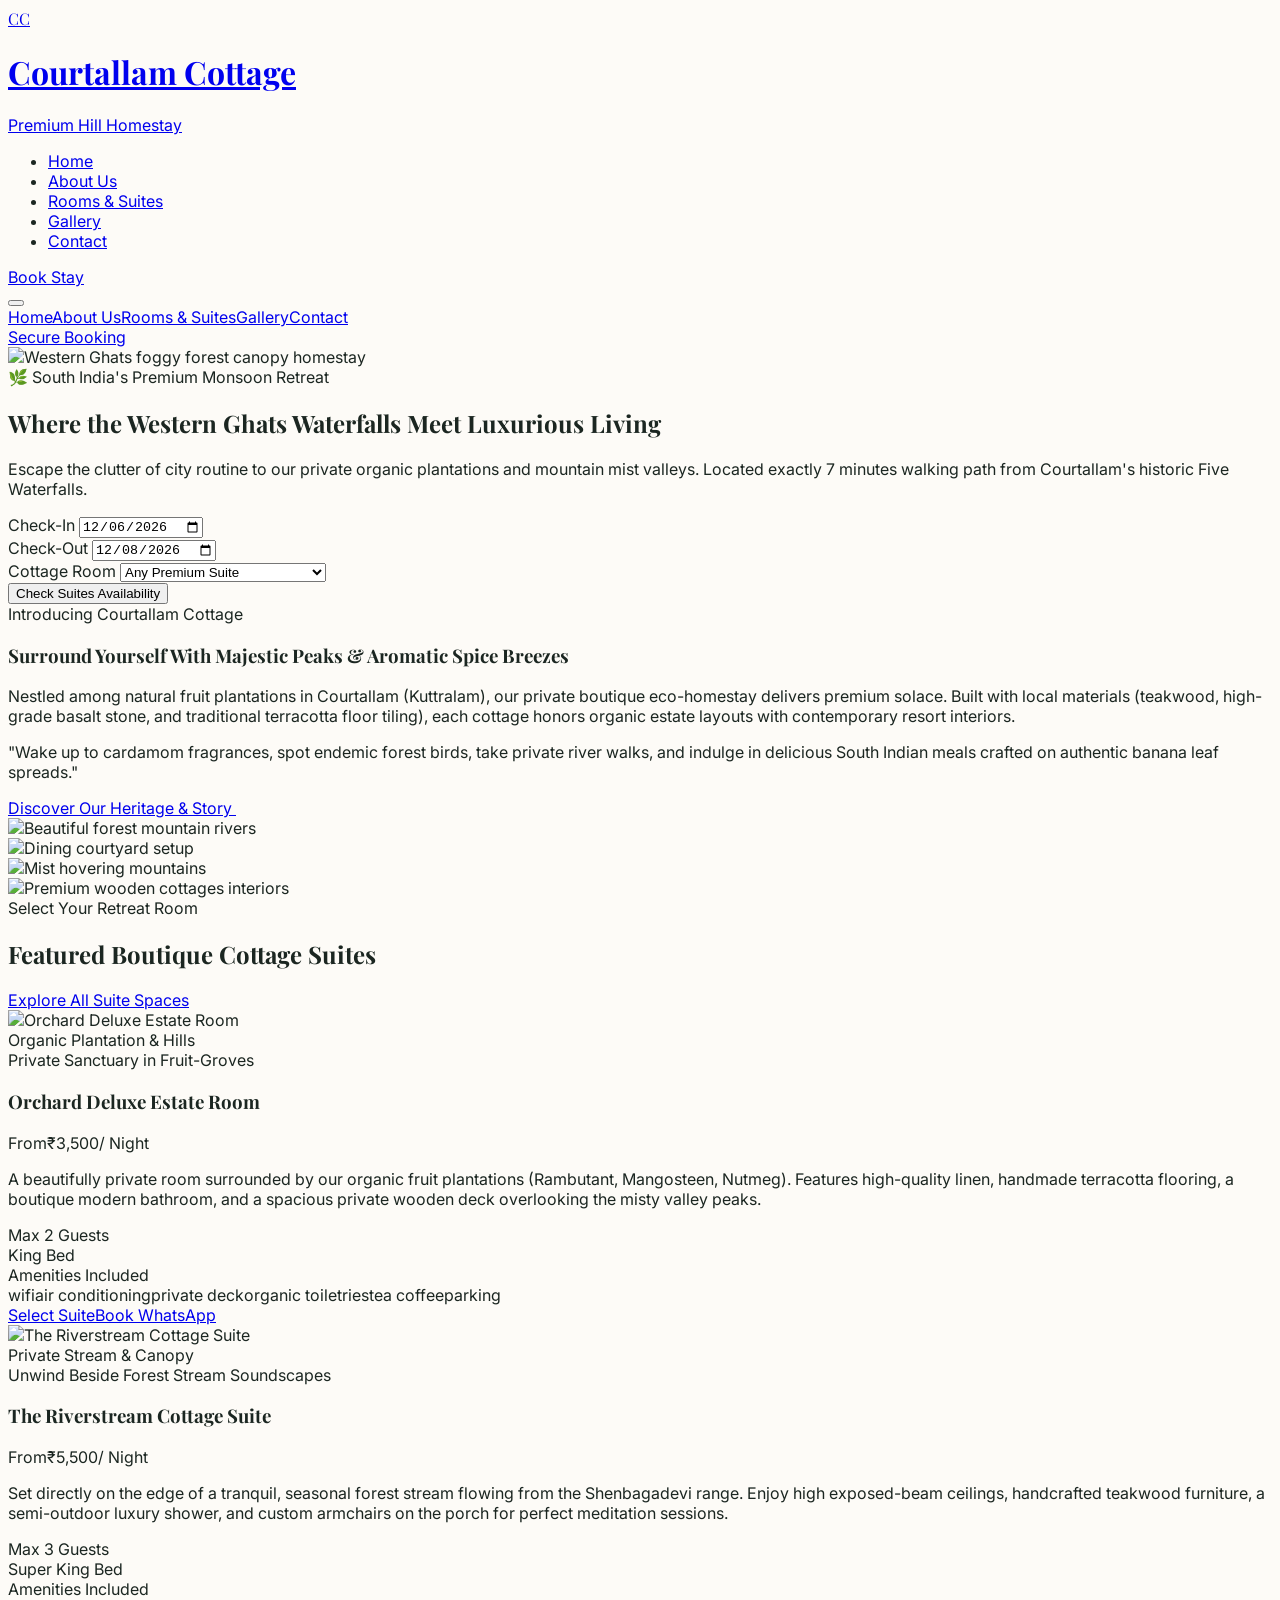
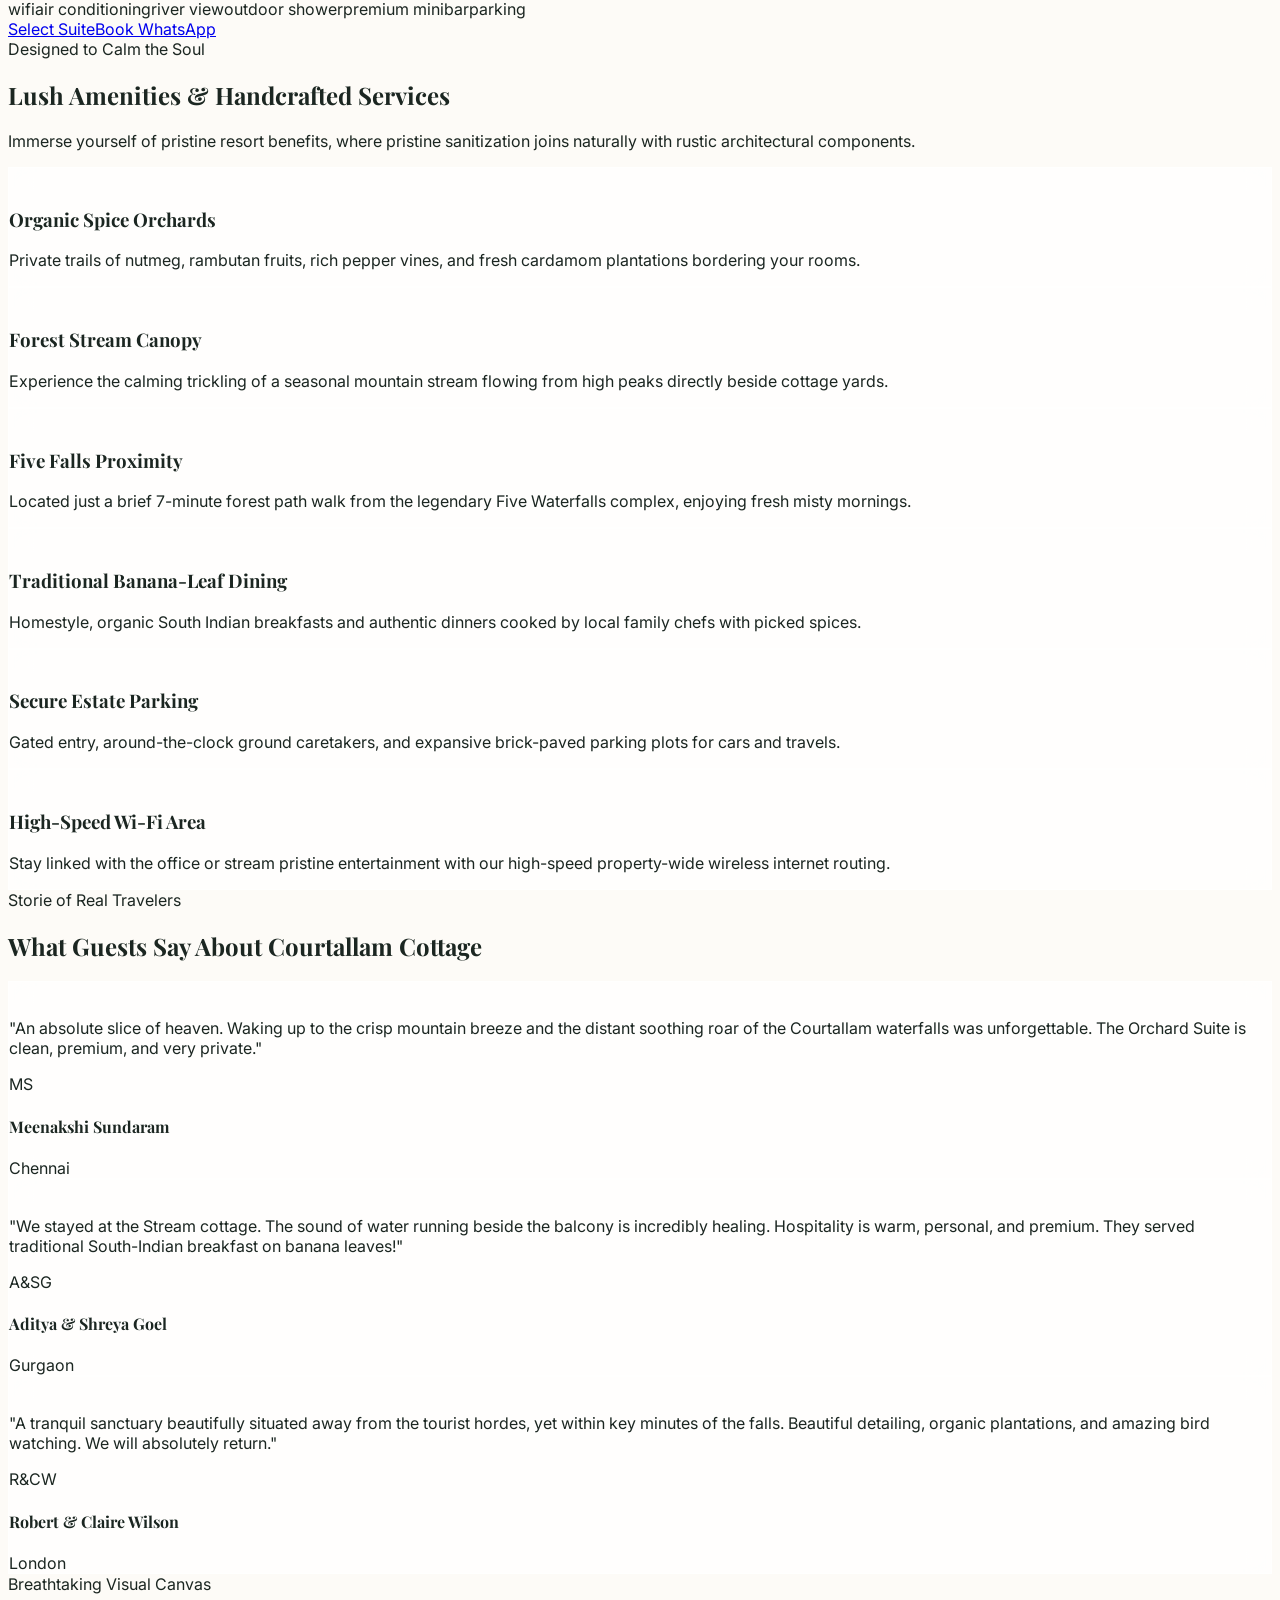
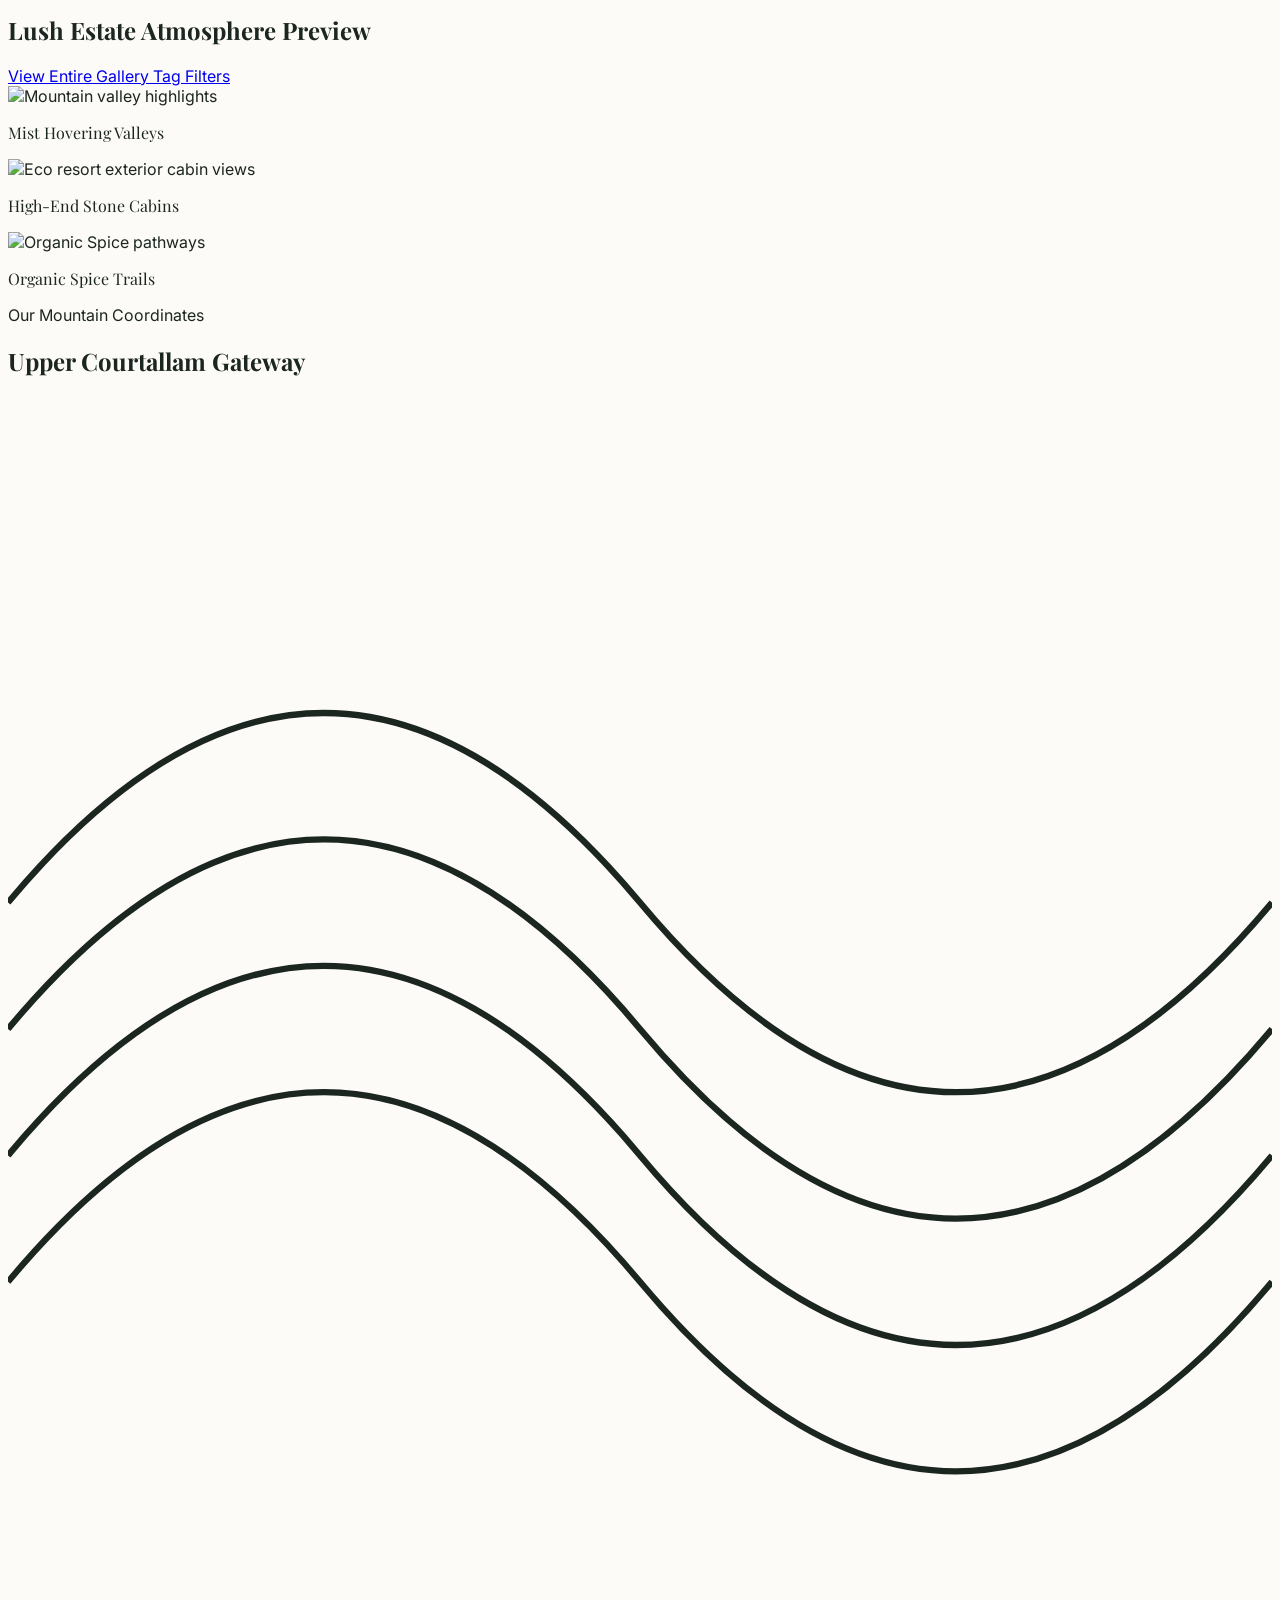
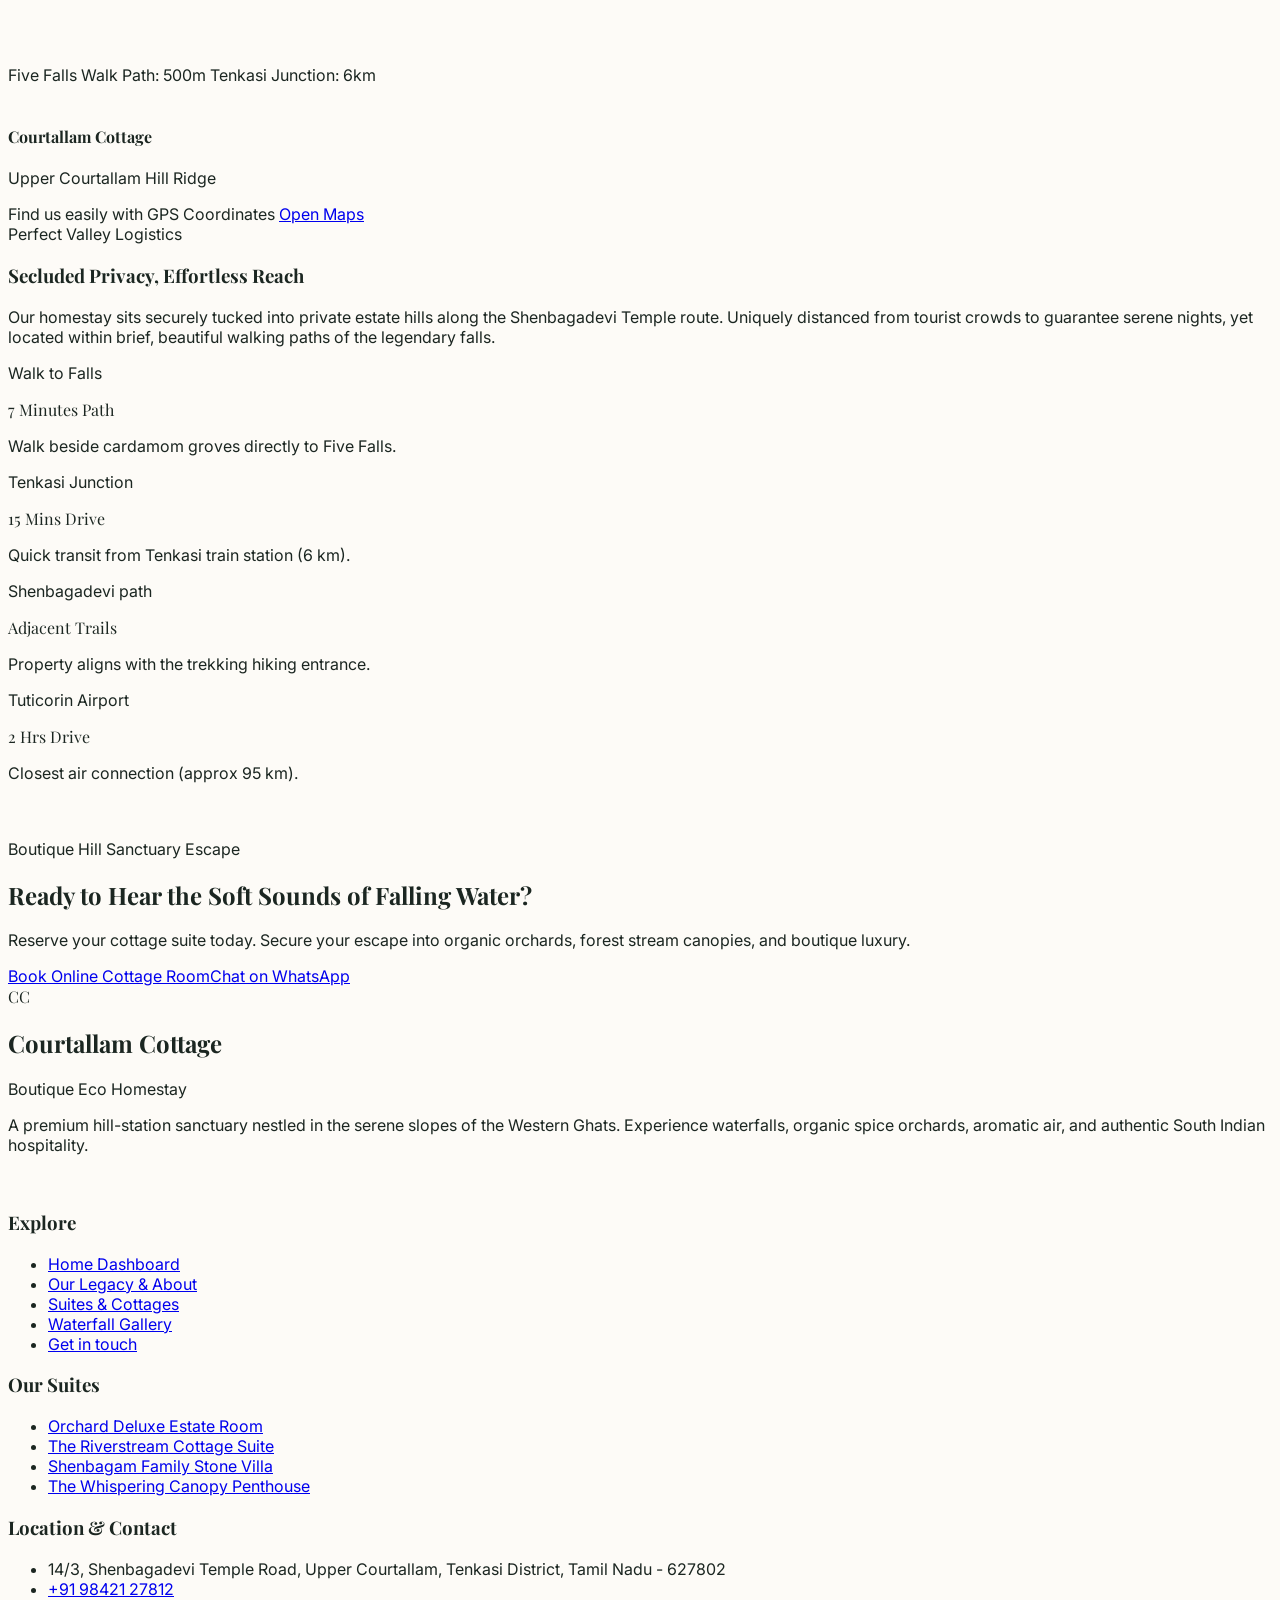
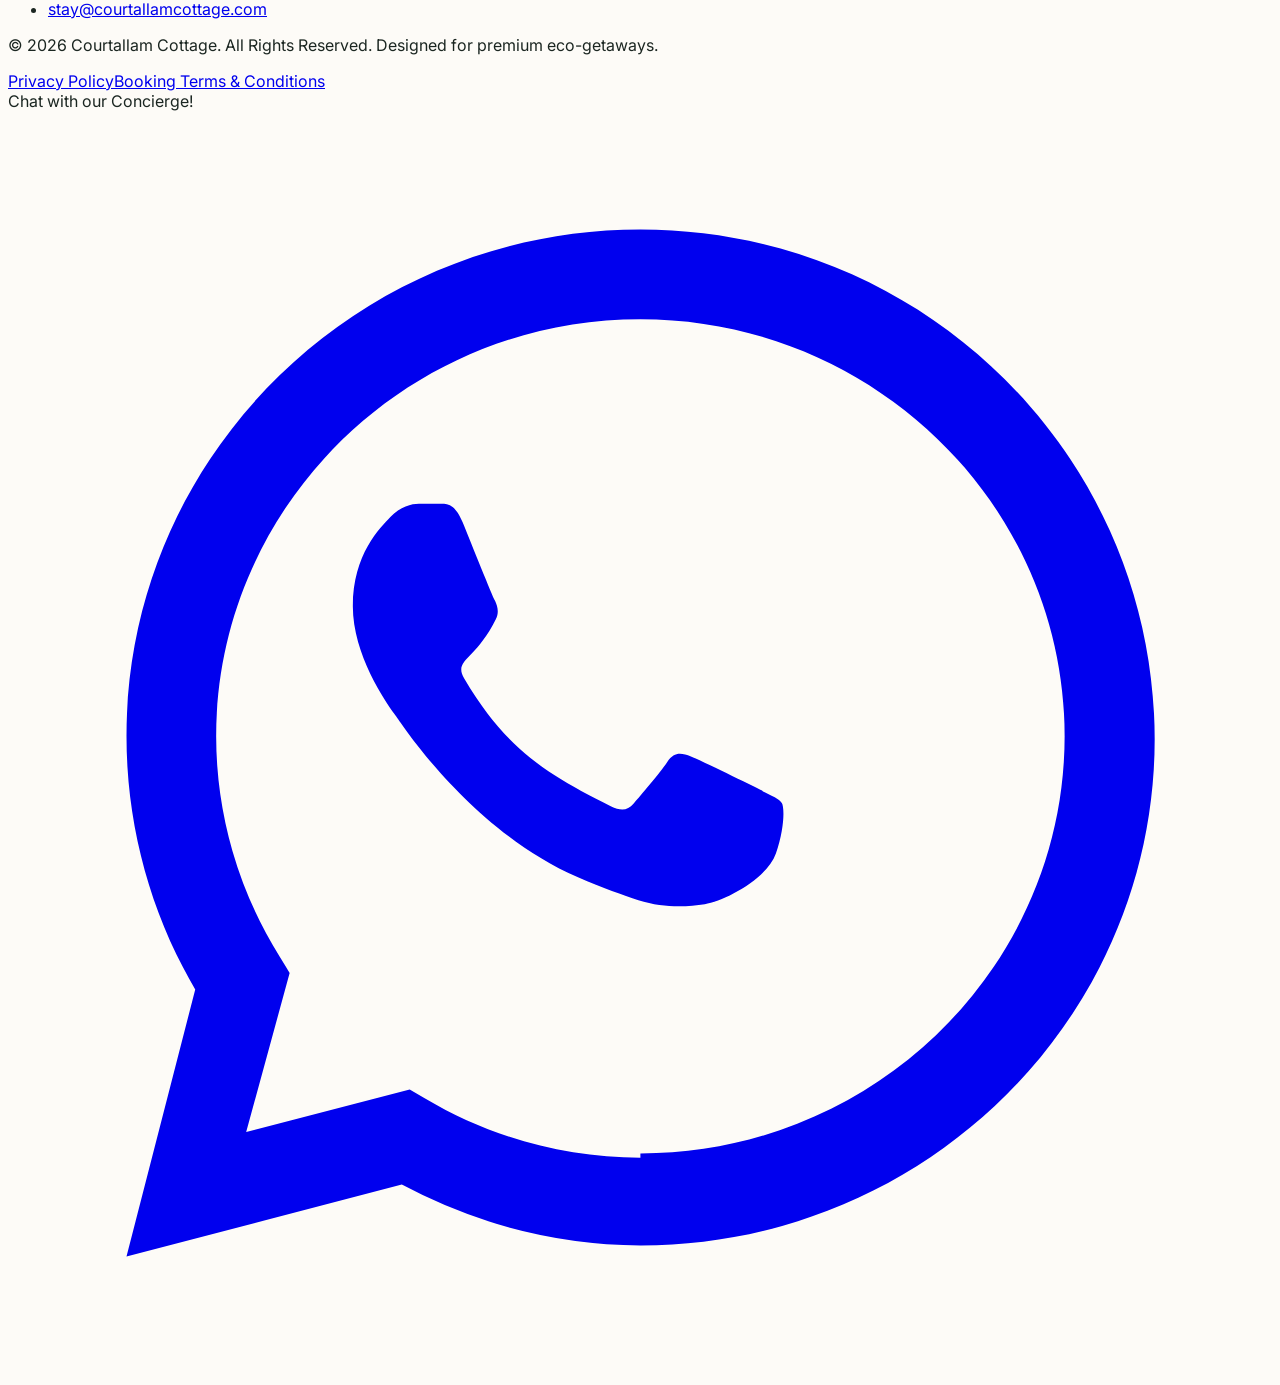
==== index.html @ 7c7615c0 "Initial Commit" ====
<!DOCTYPE html>
<html lang="en">
<head>
  <meta charset="UTF-8">
  <meta name="viewport" content="width=device-width, initial-scale=1.0">
  <title>Courtallam Cottage | Luxury Boutique Homestay Western Ghats</title>
  
  <!-- Tailwind CSS CDN -->
  <script src="https://cdn.tailwindcss.com?plugins=forms,typography,aspect-ratio"></script>
  <script>
    tailwind.config = {
      theme: {
        extend: {
          colors: {
            primary: '#344E41',
            'primary-container': '#23382c',
            secondary: '#588157',
            background: '#FDFBF7',
            surface: '#F4F0E6',
            'on-surface-variant': '#414E45',
            tertiary: '#1B2621',
            wood: '#A3B18A',
            ink: '#1B2621'
          },
          fontFamily: {
            serif: ['"Playfair Display"', 'serif'],
            sans: ['"Inter"', 'sans-serif']
          }
        }
      }
    }
  </script>
  
  <!-- Custom styles -->
  <link rel="stylesheet" href="assets/css/styles.css">
</head>
<body class="bg-[#fbf9f5] text-[#1b1c1a]">

  <!-- Reusable Dynamic Header Container -->
  <div id="header-container"></div>

  <!-- Hero Section -->
  <section class="relative min-h-[85vh] lg:h-[90vh] flex items-center justify-center overflow-hidden bg-primary py-20 px-6">
    <!-- Immersive Backdrop Image with forest opacity -->
    <div class="absolute inset-0">
      <img 
        src="https://images.unsplash.com/photo-1542601906990-b4d3fb778b09?ixlib=rb-4.0.3&auto=format&fit=crop&w=2000&q=85" 
        alt="Western Ghats foggy forest canopy homestay" 
        referrerpolicy="no-referrer"
        class="w-full h-full object-cover opacity-35" />
      <div class="absolute inset-0 bg-gradient-to-t from-background via-black/40 to-[#173124]/40"></div>
    </div>

    <!-- Inside Content Card -->
    <div class="max-w-7xl mx-auto w-full relative z-10 text-center space-y-8 animate-fade-in">
      <span class="text-xs uppercase tracking-widest font-bold text-secondary bg-surface/10 border border-white/15 px-4 py-1.5 rounded-full inline-block">
        🌿 South India's Premium Monsoon Retreat
      </span>
      
      <h2 class="text-4xl sm:text-5xl lg:text-7xl font-serif font-black text-white leading-tight tracking-tight max-w-4xl mx-auto">
        Where the Western Ghats Waterfalls Meet Luxurious Living
      </h2>

      <p class="text-white/80 max-w-2xl mx-auto text-sm sm:text-base lg:text-lg leading-relaxed font-sans">
        Escape the clutter of city routine to our private organic plantations and mountain mist valleys. Located exactly 7 minutes walking path from Courtallam's historic Five Waterfalls.
      </p>

      <!-- Horizontal Hero Interactive Scheduler search panel -->
      <div class="bg-white/95 backdrop-blur shadow-2xl rounded-3xl p-6 max-w-4xl mx-auto border border-surface mt-10">
        <form action="booking.html" method="GET" class="grid grid-cols-1 md:grid-cols-4 gap-4 items-end text-left">
          
          <div>
            <label class="block text-[10px] font-bold uppercase tracking-wider text-primary mb-1.5">Check-In</label>
            <input type="date" name="checkIn" id="hero-in" required class="w-full bg-surface text-primary rounded-xl px-4 py-3 text-xs font-semibold focus:outline-none focus:ring-2 focus:ring-primary/20 appearance-none pointer-events-auto" />
          </div>

          <div>
            <label class="block text-[10px] font-bold uppercase tracking-wider text-primary mb-1.5">Check-Out</label>
            <input type="date" name="checkOut" id="hero-out" required class="w-full bg-surface text-primary rounded-xl px-4 py-3 text-xs font-semibold focus:outline-none focus:ring-2 focus:ring-primary/20 appearance-none" />
          </div>

          <div>
            <label class="block text-[10px] font-bold uppercase tracking-wider text-primary mb-1.5">Cottage Room</label>
            <select name="room" class="w-full bg-surface text-primary rounded-xl px-4 py-3 text-xs font-semibold focus:outline-none focus:ring-2 focus:ring-primary/20 cursor-pointer">
              <option value="">Any Premium Suite</option>
              <option value="orchard-deluxe">Orchard Deluxe Estate</option>
              <option value="riverstream-suite">Riverstream Cottage Suite</option>
              <option value="shenbagam-family">Shenbagam Stone Villa</option>
              <option value="canopy-penthouse">Whispering Canopy Penthouse</option>
            </select>
          </div>

          <button type="submit" class="w-full py-3.5 rounded-xl bg-secondary hover:bg-secondary/95 text-white text-xs uppercase tracking-widest font-bold transition-all hover:scale-[1.01] active:scale-95 cursor-pointer">
            Check Suites Availability
          </button>

        </form>
      </div>

    </div>
  </section>

  <!-- Welcoming tagline and narrative Section -->
  <section class="max-w-7xl mx-auto px-6 py-20 md:py-28">
    <div class="grid grid-cols-1 lg:grid-cols-2 gap-12 lg:gap-20 items-center">
      
      <!-- Left text narrative -->
      <div class="space-y-6">
        <span class="text-xs uppercase tracking-widest font-bold text-secondary block">Introducing Courtallam Cottage</span>
        <h3 class="text-3xl md:text-5xl font-serif font-black text-primary leading-tight">
          Surround Yourself With Majestic Peaks & Aromatic Spice Breezes
        </h3>
        <p class="text-on-surface-variant text-sm md:text-base leading-relaxed font-sans">
          Nestled among natural fruit plantations in Courtallam (Kuttralam), our private boutique eco-homestay delivers premium solace. Built with local materials (teakwood, high-grade basalt stone, and traditional terracotta floor tiling), each cottage honors organic estate layouts with contemporary resort interiors.
        </p>
        <p class="text-on-surface-variant text-sm border-l-4 border-secondary pl-4 py-1.5 italic font-sans">
          "Wake up to cardamom fragrances, spot endemic forest birds, take private river walks, and indulge in delicious South Indian meals crafted on authentic banana leaf spreads."
        </p>
        <div class="pt-2">
          <a href="about.html" class="inline-flex items-center gap-2 text-primary font-bold hover:text-secondary text-sm transition-colors uppercase tracking-widest">
            Discover Our Heritage & Story
            <span class="w-4 h-4" data-icon="chevron_right"></span>
          </a>
        </div>
      </div>

      <!-- Right image stack (Aesthetic grid) -->
      <div class="grid grid-cols-2 gap-4">
        <div class="space-y-4">
          <div class="rounded-2xl overflow-hidden aspect-[3/4]">
            <img src="https://images.unsplash.com/photo-1447752875215-b2761acb3c5d?ixlib=rb-4.0.3&auto=format&fit=crop&w=400&q=80" alt="Beautiful forest mountain rivers" referrerpolicy="no-referrer" class="w-full h-full object-cover">
          </div>
          <div class="rounded-2xl overflow-hidden aspect-square">
            <img src="https://images.unsplash.com/photo-1544161515-4ab6ce6db874?ixlib=rb-4.0.3&auto=format&fit=crop&w=400&q=80" alt="Dining courtyard setup" referrerpolicy="no-referrer" class="w-full h-full object-cover">
          </div>
        </div>
        <div class="space-y-4 pt-8">
          <div class="rounded-2xl overflow-hidden aspect-square">
            <img src="https://images.unsplash.com/photo-1470071459604-3b5ec3a7fe05?ixlib=rb-4.0.3&auto=format&fit=crop&w=400&q=80" alt="Mist hovering mountains" referrerpolicy="no-referrer" class="w-full h-full object-cover">
          </div>
          <div class="rounded-2xl overflow-hidden aspect-[3/4]">
            <img src="https://images.unsplash.com/photo-1505691938895-1758d7feb511?ixlib=rb-4.0.3&auto=format&fit=crop&w=400&q=80" alt="Premium wooden cottages interiors" referrerpolicy="no-referrer" class="w-full h-full object-cover">
          </div>
        </div>
      </div>

    </div>
  </section>

  <!-- Featured Suites Section -->
  <section class="bg-surface py-20 md:py-28">
    <div class="max-w-7xl mx-auto px-6 space-y-12">
      
      <div class="flex flex-col md:flex-row items-start md:items-end justify-between gap-6">
        <div>
          <span class="text-xs uppercase tracking-widest font-bold text-secondary block">Select Your Retreat Room</span>
          <h2 class="text-3xl md:text-5xl font-serif font-black text-primary tracking-tight mt-1">
            Featured Boutique Cottage Suites
          </h2>
        </div>
        <a href="rooms.html" class="px-6 py-3 border border-primary text-primary hover:bg-primary hover:text-white rounded-full text-xs uppercase tracking-widest font-semibold transition-all">
          Explore All Suite Spaces
        </a>
      </div>

      <!-- Container in which JavaScript inserts room-cards -->
      <div id="featured-rooms-list" class="grid grid-cols-1 lg:grid-cols-2 gap-8"></div>
    </div>
  </section>

  <!-- Premium Estate Amenities -->
  <section class="max-w-7xl mx-auto px-6 py-20 md:py-28">
    <div class="text-center max-w-2xl mx-auto space-y-4 mb-16">
      <span class="text-xs uppercase tracking-widest font-bold text-secondary block">Designed to Calm the Soul</span>
      <h2 class="text-3xl md:text-5xl font-serif font-black text-primary tracking-tight">
        Lush Amenities & Handcrafted Services
      </h2>
      <p class="text-on-surface-variant text-sm font-sans">
        Immerse yourself of pristine resort benefits, where pristine sanitization joins naturally with rustic architectural components.
      </p>
    </div>

    <!-- JavaScript populated list container -->
    <div id="home-amenities-list" class="grid grid-cols-1 md:grid-cols-2 lg:grid-cols-3 gap-6 md:gap-8"></div>
  </section>

  <!-- Dynamic Guest Reviews / Testimonials Section -->
  <section class="bg-surface py-20 md:py-28">
    <div class="max-w-7xl mx-auto px-6 space-y-16">
      <div class="text-center max-w-2xl mx-auto space-y-4">
        <span class="text-xs uppercase tracking-widest font-bold text-secondary block">Storie of Real Travelers</span>
        <h2 class="text-3xl md:text-4xl lg:text-5xl font-serif font-black text-primary tracking-tight">
          What Guests Say About Courtallam Cottage
        </h2>
      </div>

      <!-- Testimonial card lists -->
      <div id="testimonials-list" class="grid grid-cols-1 md:grid-cols-2 lg:grid-cols-3 gap-8"></div>
    </div>
  </section>

  <!-- Gallery Grid Highlights -->
  <section class="max-w-7xl mx-auto px-6 py-20 md:py-28 space-y-12">
    <div class="flex flex-col md:flex-row items-start md:items-end justify-between gap-6">
      <div>
        <span class="text-xs uppercase tracking-widest font-bold text-secondary block">Breathtaking Visual Canvas</span>
        <h2 class="text-3xl md:text-5xl font-serif font-black text-primary tracking-tight mt-1">
          Lush Estate Atmosphere Preview
        </h2>
      </div>
      <a href="gallery.html" class="px-6 py-3 border border-primary text-primary hover:bg-primary hover:text-white rounded-full text-xs uppercase tracking-widest font-semibold transition-all">
        View Entire Gallery Tag Filters
      </a>
    </div>

    <!-- Static showcase preview grid -->
    <div class="grid grid-cols-1 sm:grid-cols-2 lg:grid-cols-3 gap-6">
      <div class="rounded-2xl overflow-hidden aspect-square border border-surface bg-white relative group">
        <img src="https://images.unsplash.com/photo-1470071459604-3b5ec3a7fe05?ixlib=rb-4.0.3&auto=format&fit=crop&w=600&q=80" alt="Mountain valley highlights" class="w-full h-full object-cover group-hover:scale-[1.03] transition-transform duration-500">
        <div class="absolute inset-0 bg-black/20 flex items-end p-6">
          <p class="text-white font-serif font-medium text-lg">Mist Hovering Valleys</p>
        </div>
      </div>
      <div class="rounded-2xl overflow-hidden aspect-square border border-surface bg-white relative group">
        <img src="https://images.unsplash.com/photo-1449034446853-66c86144b0ad?ixlib=rb-4.0.3&auto=format&fit=crop&w=600&q=80" alt="Eco resort exterior cabin views" class="w-full h-full object-cover group-hover:scale-[1.03] transition-transform duration-500">
        <div class="absolute inset-0 bg-black/20 flex items-end p-6">
          <p class="text-white font-serif font-medium text-lg">High-End Stone Cabins</p>
        </div>
      </div>
      <div class="rounded-2xl overflow-hidden aspect-square border border-surface bg-white relative group">
        <img src="https://images.unsplash.com/photo-1542601906990-b4d3fb778b09?ixlib=rb-4.0.3&auto=format&fit=crop&w=600&q=80" alt="Organic Spice pathways" class="w-full h-full object-cover group-hover:scale-[1.03] transition-transform duration-500">
        <div class="absolute inset-0 bg-black/20 flex items-end p-6">
          <p class="text-white font-serif font-medium text-lg">Organic Spice Trails</p>
        </div>
      </div>
    </div>
  </section>

  <!-- Location highlighting Section -->
  <section class="bg-surface py-20 md:py-28">
    <div class="max-w-7xl mx-auto px-6">
      <div class="grid grid-cols-1 lg:grid-cols-2 gap-12 lg:gap-20 items-center">
        
        <!-- Left content map placeholder block -->
        <div class="bg-white p-6 rounded-3xl shadow-sm border border-surface space-y-6">
          <span class="text-xs uppercase tracking-widest font-bold text-secondary">Our Mountain Coordinates</span>
          <h2 class="text-xl md:text-2xl font-serif font-black text-primary">Upper Courtallam Gateway</h2>
          
          <!-- Realistic Map Viewport Map graphic with design style -->
          <div class="w-full h-[320px] rounded-2xl bg-surface relative overflow-hidden flex flex-col justify-between p-6">
            <div class="absolute inset-0 opacity-15">
              <!-- Topographical contour grids placeholder -->
              <svg viewBox="0 0 100 100" class="w-full h-full text-primary" fill="none" stroke="currentColor" stroke-width="0.5">
                <path d="M0,50 Q25,20 50,50 T100,50" />
                <path d="M0,60 Q25,30 50,60 T100,60" />
                <path d="M0,40 Q25,10 50,40 T100,40" />
                <path d="M0,70 Q25,40 50,70 T100,70" />
              </svg>
            </div>
            
            <div class="relative z-10 flex items-center justify-between">
              <span class="bg-[#25D366]/10 text-[#25D366] text-[10px] font-bold px-3 py-1 rounded-full uppercase">Five Falls Walk Path: 500m</span>
              <span class="bg-primary/10 text-primary text-[10px] font-bold px-3 py-1 rounded-full uppercase">Tenkasi Junction: 6km</span>
            </div>

            <!-- Pin detail layout -->
            <div class="relative z-10 space-y-3">
              <div class="flex items-center gap-2">
                <div class="w-8 h-8 rounded-full bg-secondary text-white flex items-center justify-center shadow-lg">
                  <span data-icon="location" class="w-4 h-4"></span>
                </div>
                <div>
                  <h4 class="font-bold text-sm text-primary">Courtallam Cottage</h4>
                  <p class="text-[10px] uppercase text-on-surface-variant">Upper Courtallam Hill Ridge</p>
                </div>
              </div>
            </div>

            <div class="relative z-10 bg-primary text-white p-4 rounded-xl text-xs flex justify-between items-center shadow-md">
              <span>Find us easily with GPS Coordinates</span>
              <a href="https://maps.google.com/?q=Shenbagadevi+Temple+Road+Courtallam+Tenkasi" target="_blank" rel="noopener noreferrer" class="px-3.5 py-1.5 bg-secondary text-white font-bold rounded-lg text-[10px] hover:opacity-90 uppercase">
                Open Maps
              </a>
            </div>
          </div>
        </div>

        <!-- Right facts block -->
        <div class="space-y-6">
          <span class="text-xs uppercase tracking-widest font-bold text-secondary block">Perfect Valley Logistics</span>
          <h3 class="text-3xl md:text-5xl font-serif font-black text-primary leading-tight">
            Secluded Privacy, Effortless Reach
          </h3>
          <p class="text-on-surface-variant text-sm md:text-base leading-relaxed font-sans">
            Our homestay sits securely tucked into private estate hills along the Shenbagadevi Temple route. Uniquely distanced from tourist crowds to guarantee serene nights, yet located within brief, beautiful walking paths of the legendary falls.
          </p>

          <div class="grid grid-cols-2 gap-6 pt-4 text-sm font-sans">
            <div class="border-t border-surface pt-4">
              <span class="text-xs uppercase text-secondary font-bold font-sans">Walk to Falls</span>
              <p class="text-lg md:text-xl font-serif font-bold text-primary mt-1">7 Minutes Path</p>
              <p class="text-xs text-on-surface-variant mt-0.5">Walk beside cardamom groves directly to Five Falls.</p>
            </div>
            <div class="border-t border-surface pt-4">
              <span class="text-xs uppercase text-secondary font-bold font-sans">Tenkasi Junction</span>
              <p class="text-lg md:text-xl font-serif font-bold text-primary mt-1">15 Mins Drive</p>
              <p class="text-xs text-on-surface-variant mt-0.5">Quick transit from Tenkasi train station (6 km).</p>
            </div>
            <div class="border-t border-surface pt-4">
              <span class="text-xs uppercase text-secondary font-bold font-sans">Shenbagadevi path</span>
              <p class="text-lg md:text-xl font-serif font-bold text-primary mt-1">Adjacent Trails</p>
              <p class="text-xs text-on-surface-variant mt-0.5">Property aligns with the trekking hiking entrance.</p>
            </div>
            <div class="border-t border-surface pt-4">
              <span class="text-xs uppercase text-secondary font-bold font-sans">Tuticorin Airport</span>
              <p class="text-lg md:text-xl font-serif font-bold text-primary mt-1">2 Hrs Drive</p>
              <p class="text-xs text-on-surface-variant mt-0.5">Closest air connection (approx 95 km).</p>
            </div>
          </div>
        </div>

      </div>
    </div>
  </section>

  <!-- Reusable Call To Action Block -->
  <section class="max-w-7xl mx-auto px-6 py-20 md:py-28">
    <div id="home-cta"></div>
  </section>

  <!-- Reusable Dynamic Footer Container -->
  <div id="footer-container"></div>

  <!-- Central business config and scripts loads -->
  <script src="assets/js/main.js?v=2026052801"></script>
  <script src="components/header.js"></script>
  <script src="components/footer.js"></script>
  <script src="components/room-card.js"></script>
  <script src="components/amenity-card.js"></script>
  <script src="components/testimonial-card.js"></script>
  <script src="components/cta-section.js"></script>

  <script>
    document.addEventListener("DOMContentLoaded", () => {
      // Set hero date default inputs values
      const heroIn = document.getElementById("hero-in");
      const heroOut = document.getElementById("hero-out");
      if (heroIn && heroOut) {
        const today = new Date();
        const formattedToday = today.toISOString().split("T")[0];
        const tomorrow = new Date(today);
        tomorrow.setDate(today.getDate() + 2);
        const formattedTomorrow = tomorrow.toISOString().split("T")[0];

        heroIn.min = formattedToday;
        heroIn.value = formattedToday;
        heroOut.min = formattedToday;
        heroOut.value = formattedTomorrow;
      }

      // Load component blocks
      renderRoomCards("featured-rooms-list", 2); // Featured limit = 2
      renderAmenityCards("home-amenities-list");
      renderTestimonialCards("testimonials-list", 3); // Testimonial limit = 3
      renderEcoSanctuaryCTA("home-cta");
    });
  </script>
</body>
</html>
---- assets/css/styles.css ----
@import url('https://fonts.googleapis.com/css2?family=Inter:wght@300;400;500;600;700;800&family=Playfair+Display:ital,wght@0,400..900;1,400..900&display=swap');

:root {
  --forest: #344E41;
  --sage: #588157;
  --cream: #FDFBF7;
  --wood: #A3B18A;
  --ink: #1B2621;
  --surface-sand: #F4F0E6;
  --on-surface-variant: #414E45;
}

body {
  font-family: 'Inter', sans-serif;
  background-color: var(--cream);
  color: var(--ink);
  overflow-x: hidden;
  scroll-behavior: smooth;
}

h1, h2, h3, h4, .font-serif {
  font-family: 'Playfair Display', serif;
}

/* Glassmorphism panel styling */
.glass {
  background: rgba(255, 255, 255, 0.75);
  backdrop-filter: blur(12px);
  -webkit-backdrop-filter: blur(12px);
  border: 1px solid rgba(255, 255, 255, 0.45);
}

/* Glassmorphism dark variant */
.glass-dark {
  background: rgba(27, 38, 33, 0.85);
  backdrop-filter: blur(12px);
  -webkit-backdrop-filter: blur(12px);
  border: 1px solid rgba(255, 255, 255, 0.1);
}

/* Fine-grain layout animation utility classes */
.animate-fade-in {
  animation: fadeIn 0.8s cubic-bezier(0.16, 1, 0.3, 1) forwards;
}

.animate-pulse-subtle {
  animation: pulseSubtle 2.5s infinite ease-in-out;
}

@keyframes fadeIn {
  from {
    opacity: 0;
    transform: translateY(12px);
  }
  to {
    opacity: 1;
    transform: translateY(0);
  }
}

@keyframes pulseSubtle {
  0%, 100% {
    transform: scale(1);
    box-shadow: 0 10px 25px -5px rgba(37, 211, 102, 0.4);
  }
  50% {
    transform: scale(1.05);
    box-shadow: 0 20px 35px -5px rgba(37, 211, 102, 0.6);
  }
}

/* Custom CSS Scrollbar for premium feelings */
::-webkit-scrollbar {
  width: 8px;
  height: 8px;
}
::-webkit-scrollbar-track {
  background: var(--cream);
}
::-webkit-scrollbar-thumb {
  background: var(--wood);
  border-radius: 4px;
}
::-webkit-scrollbar-thumb:hover {
  background: var(--sage);
}
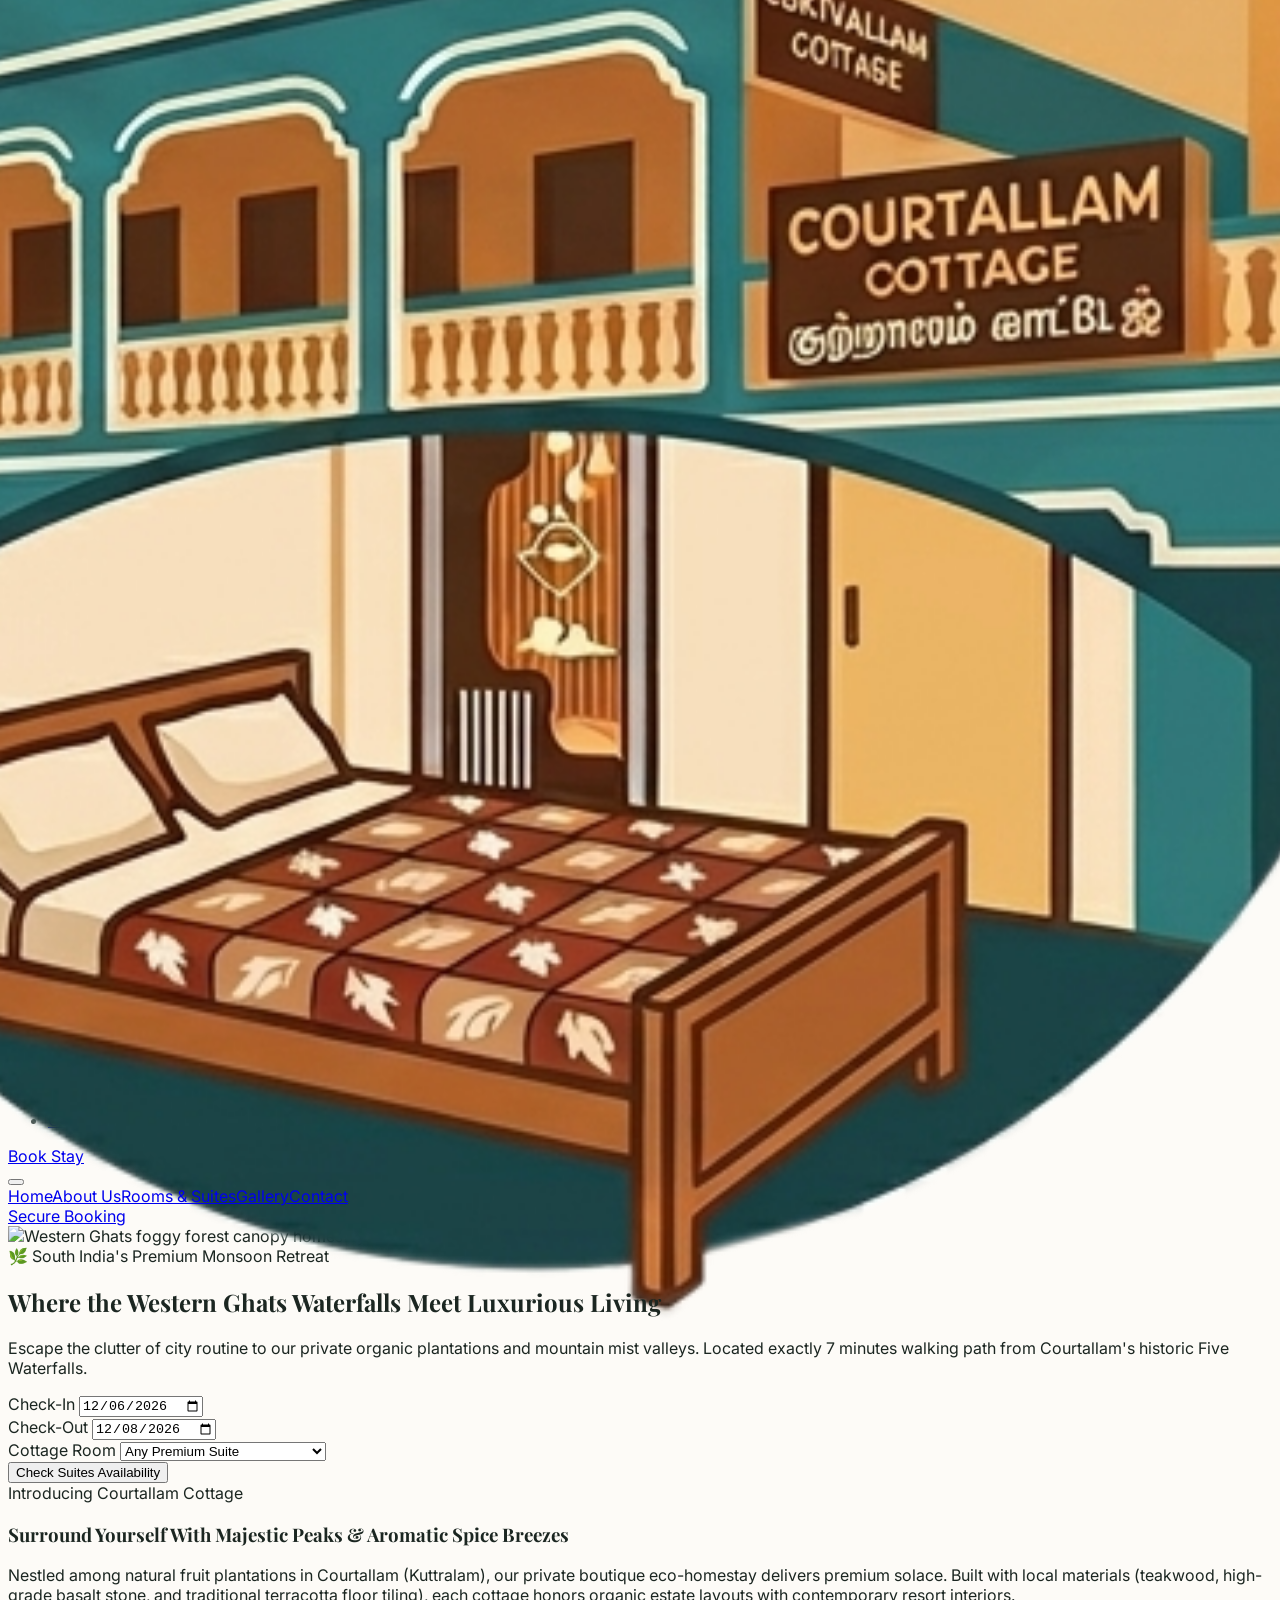
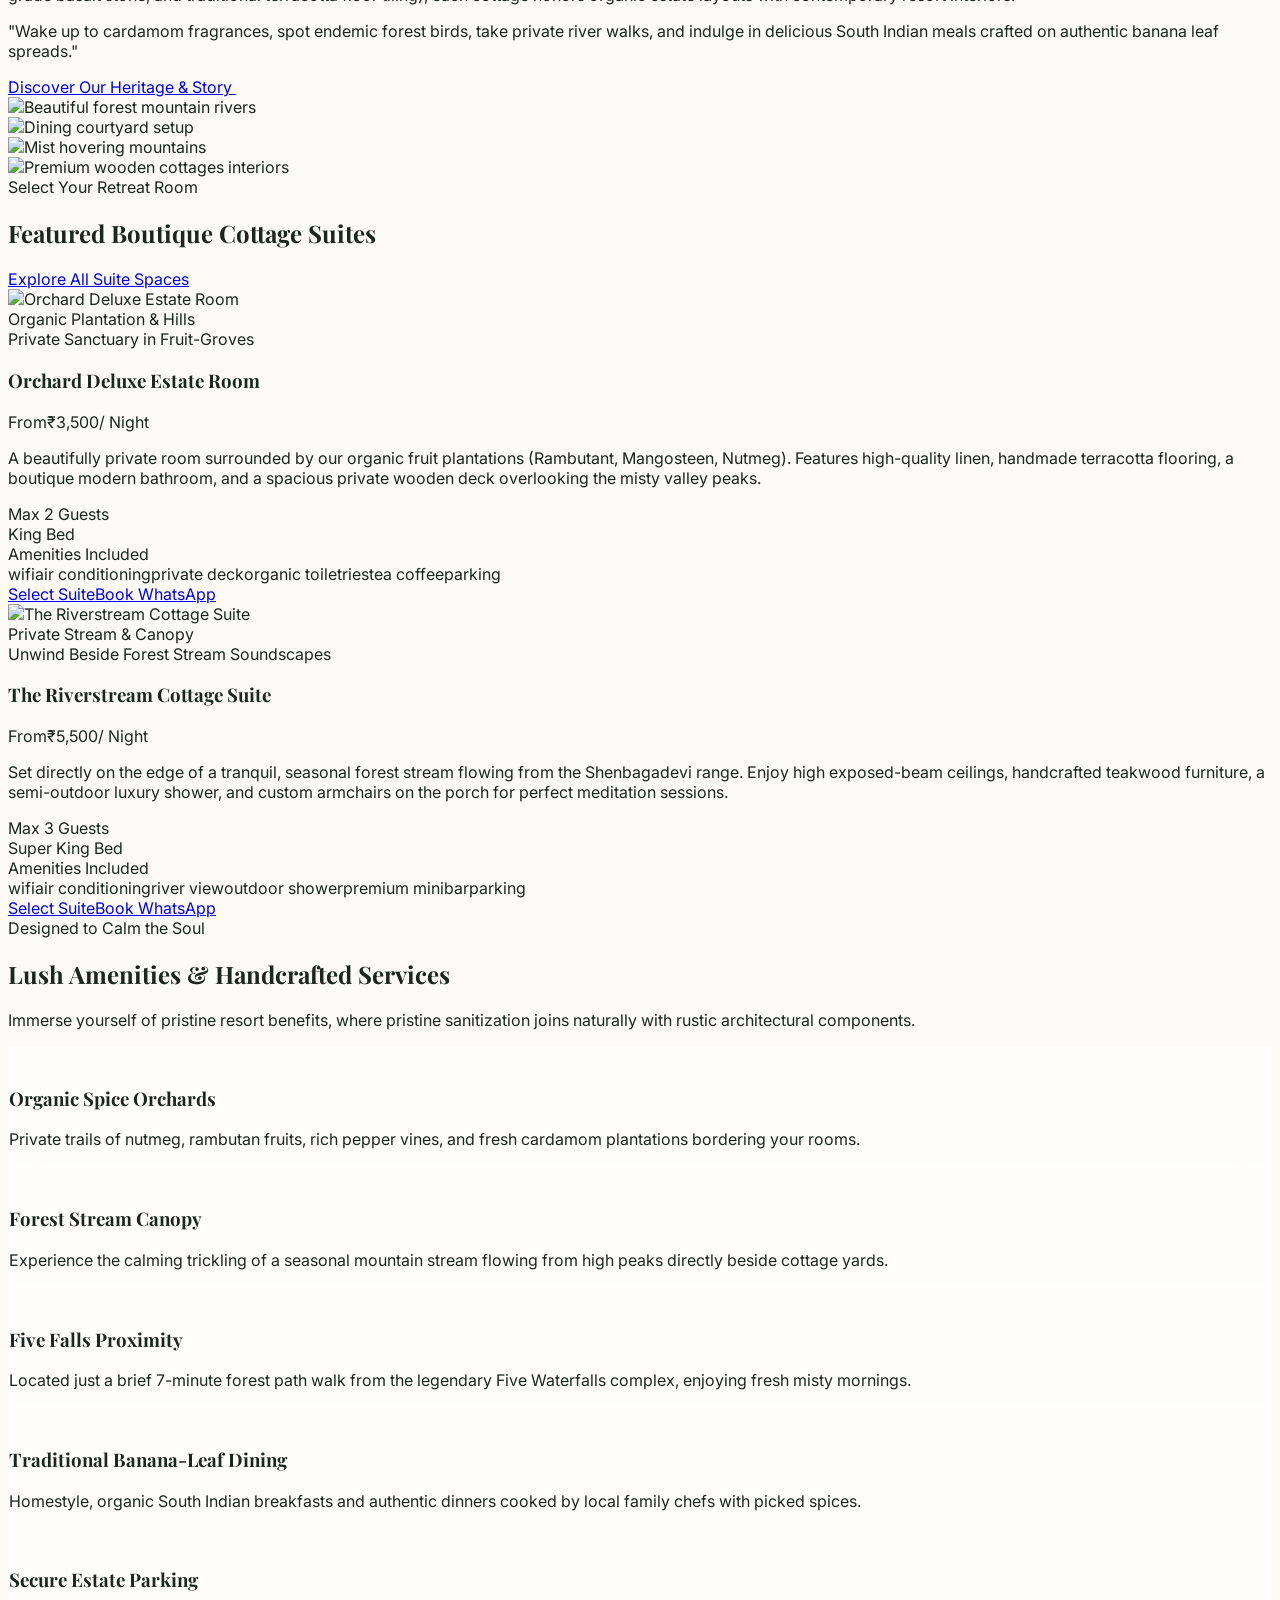
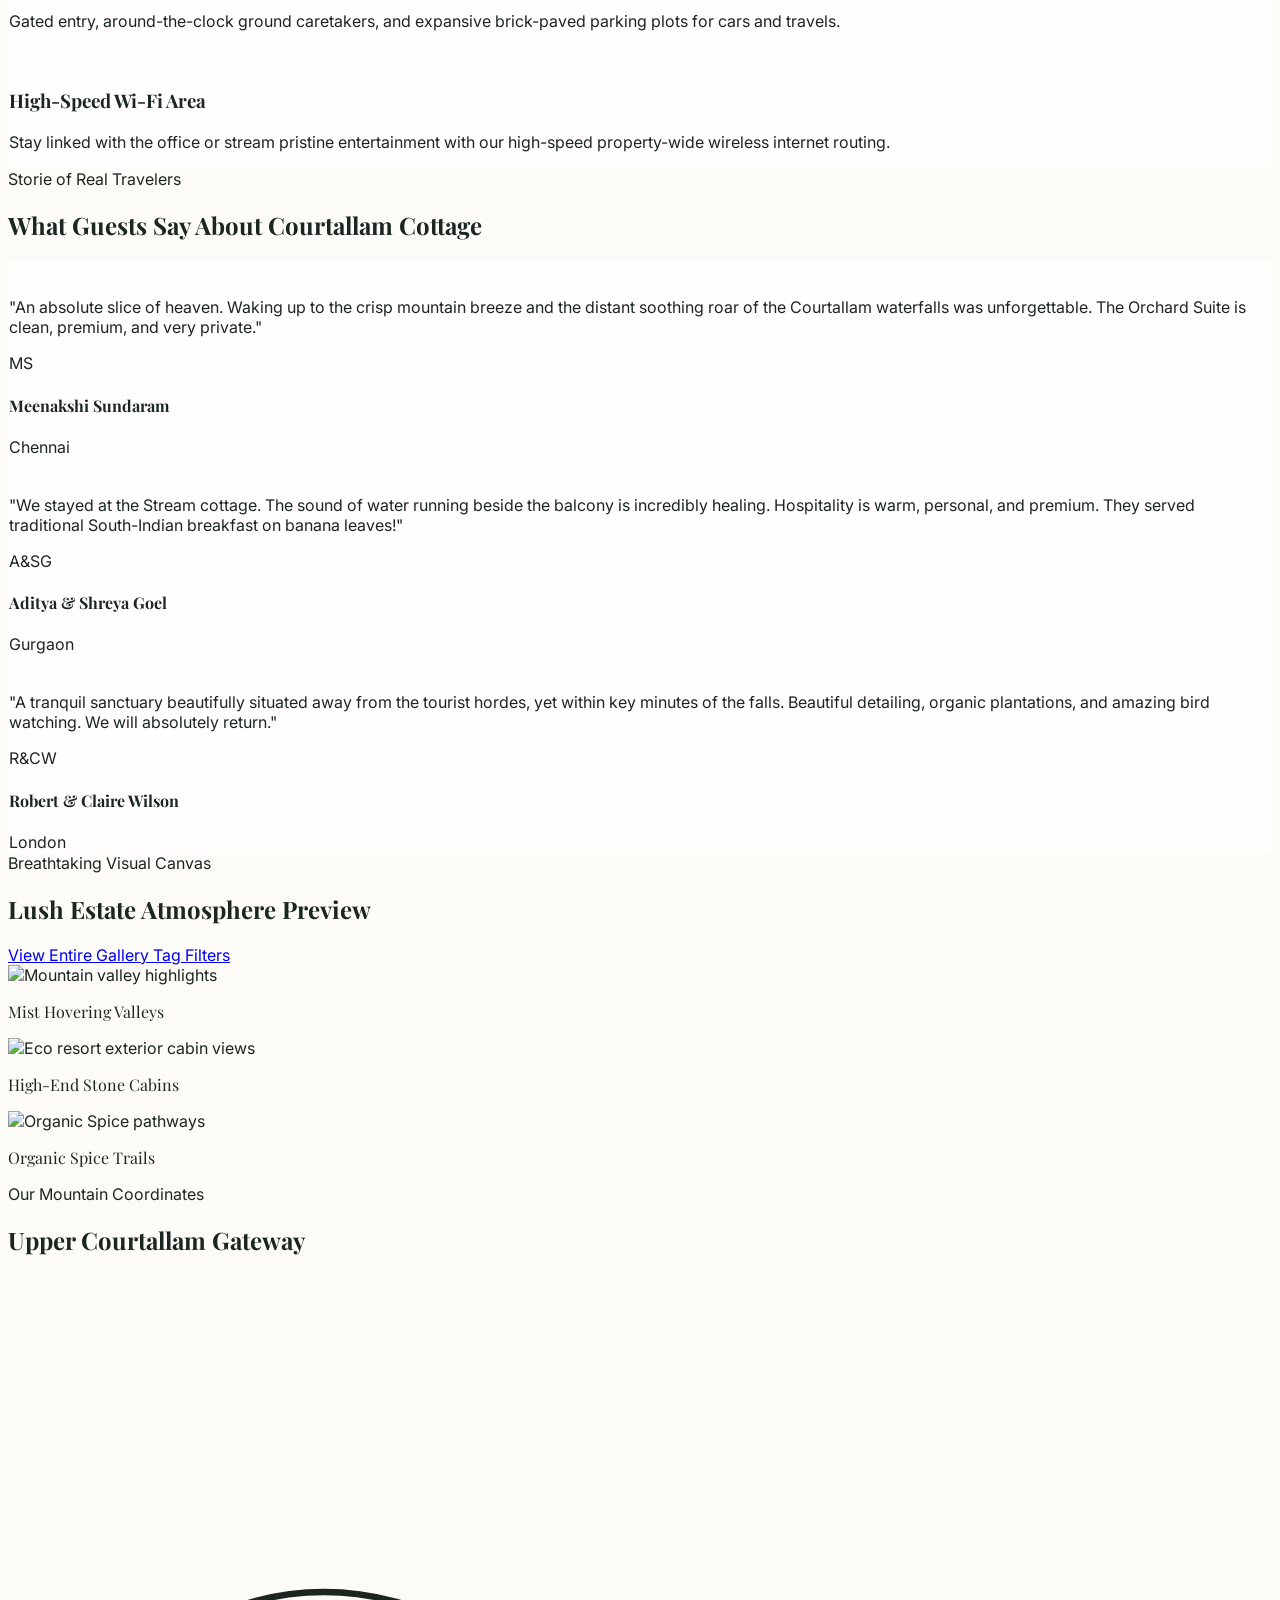
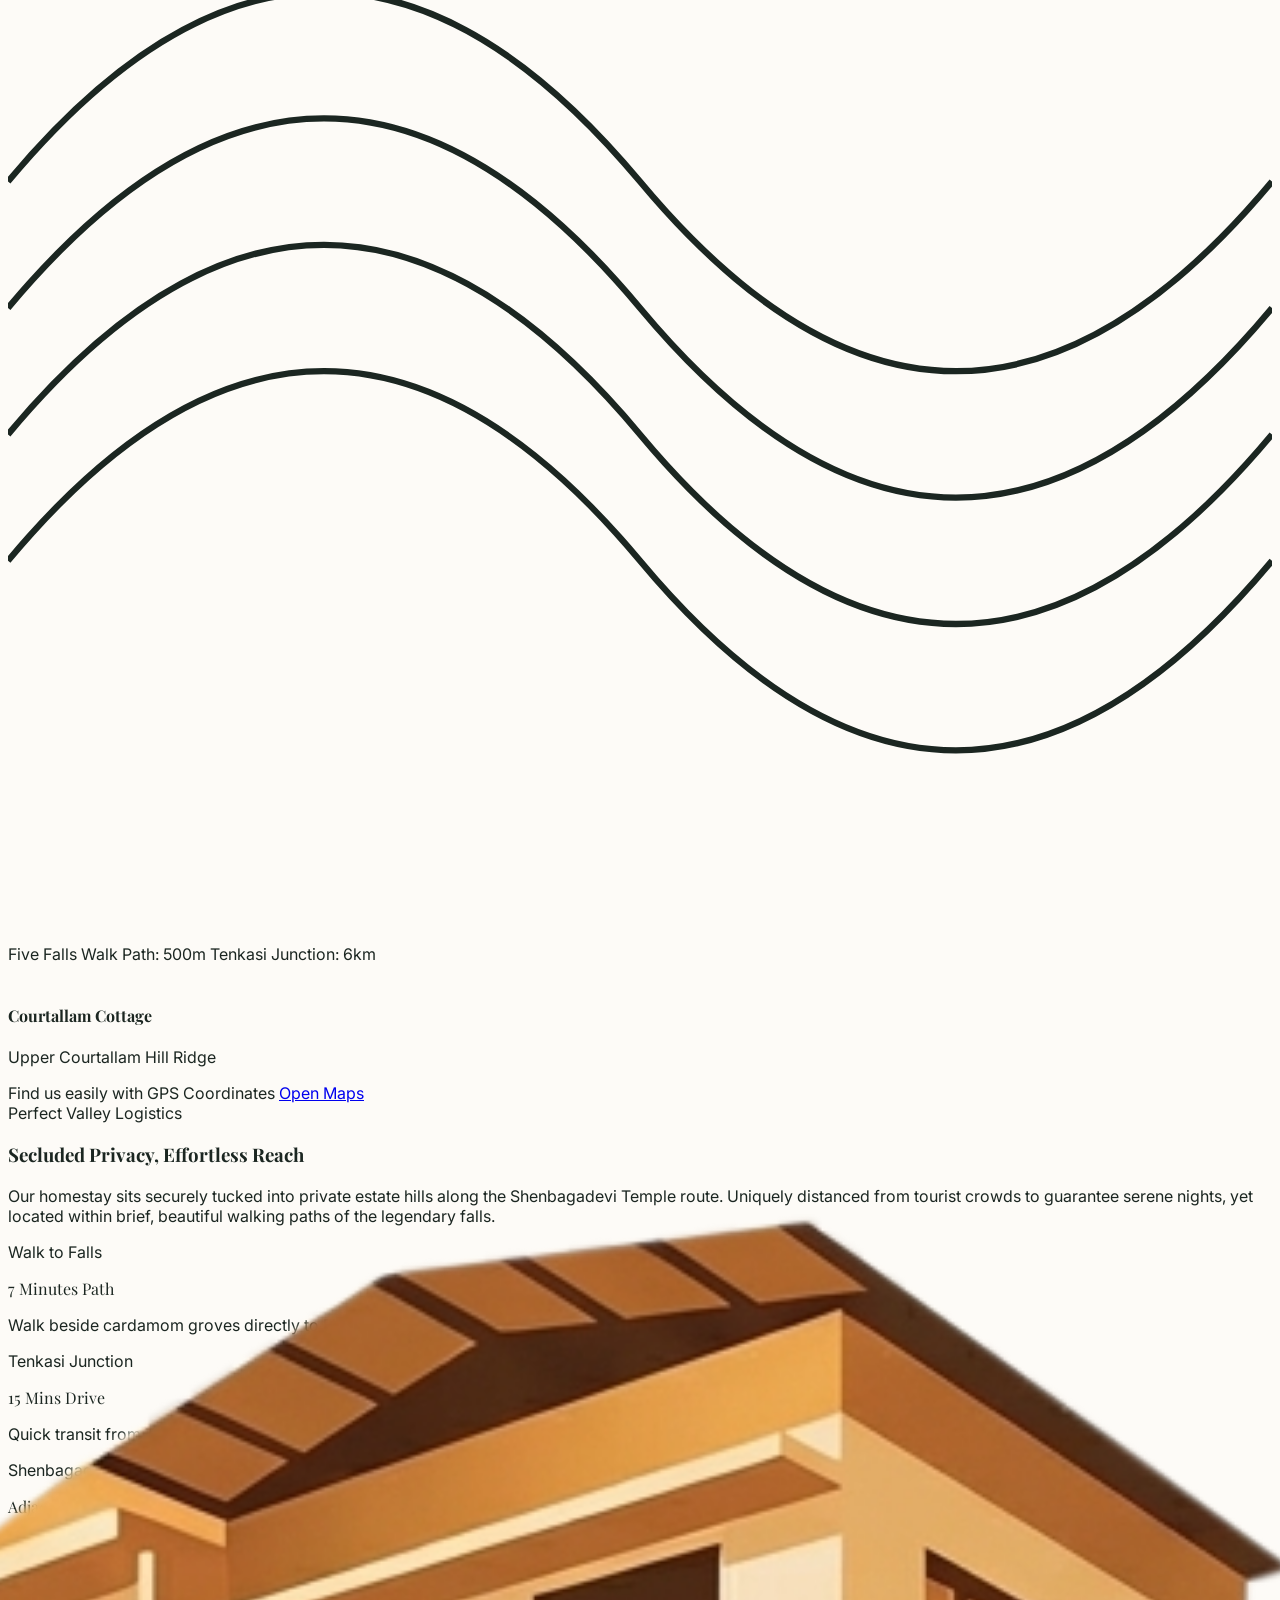
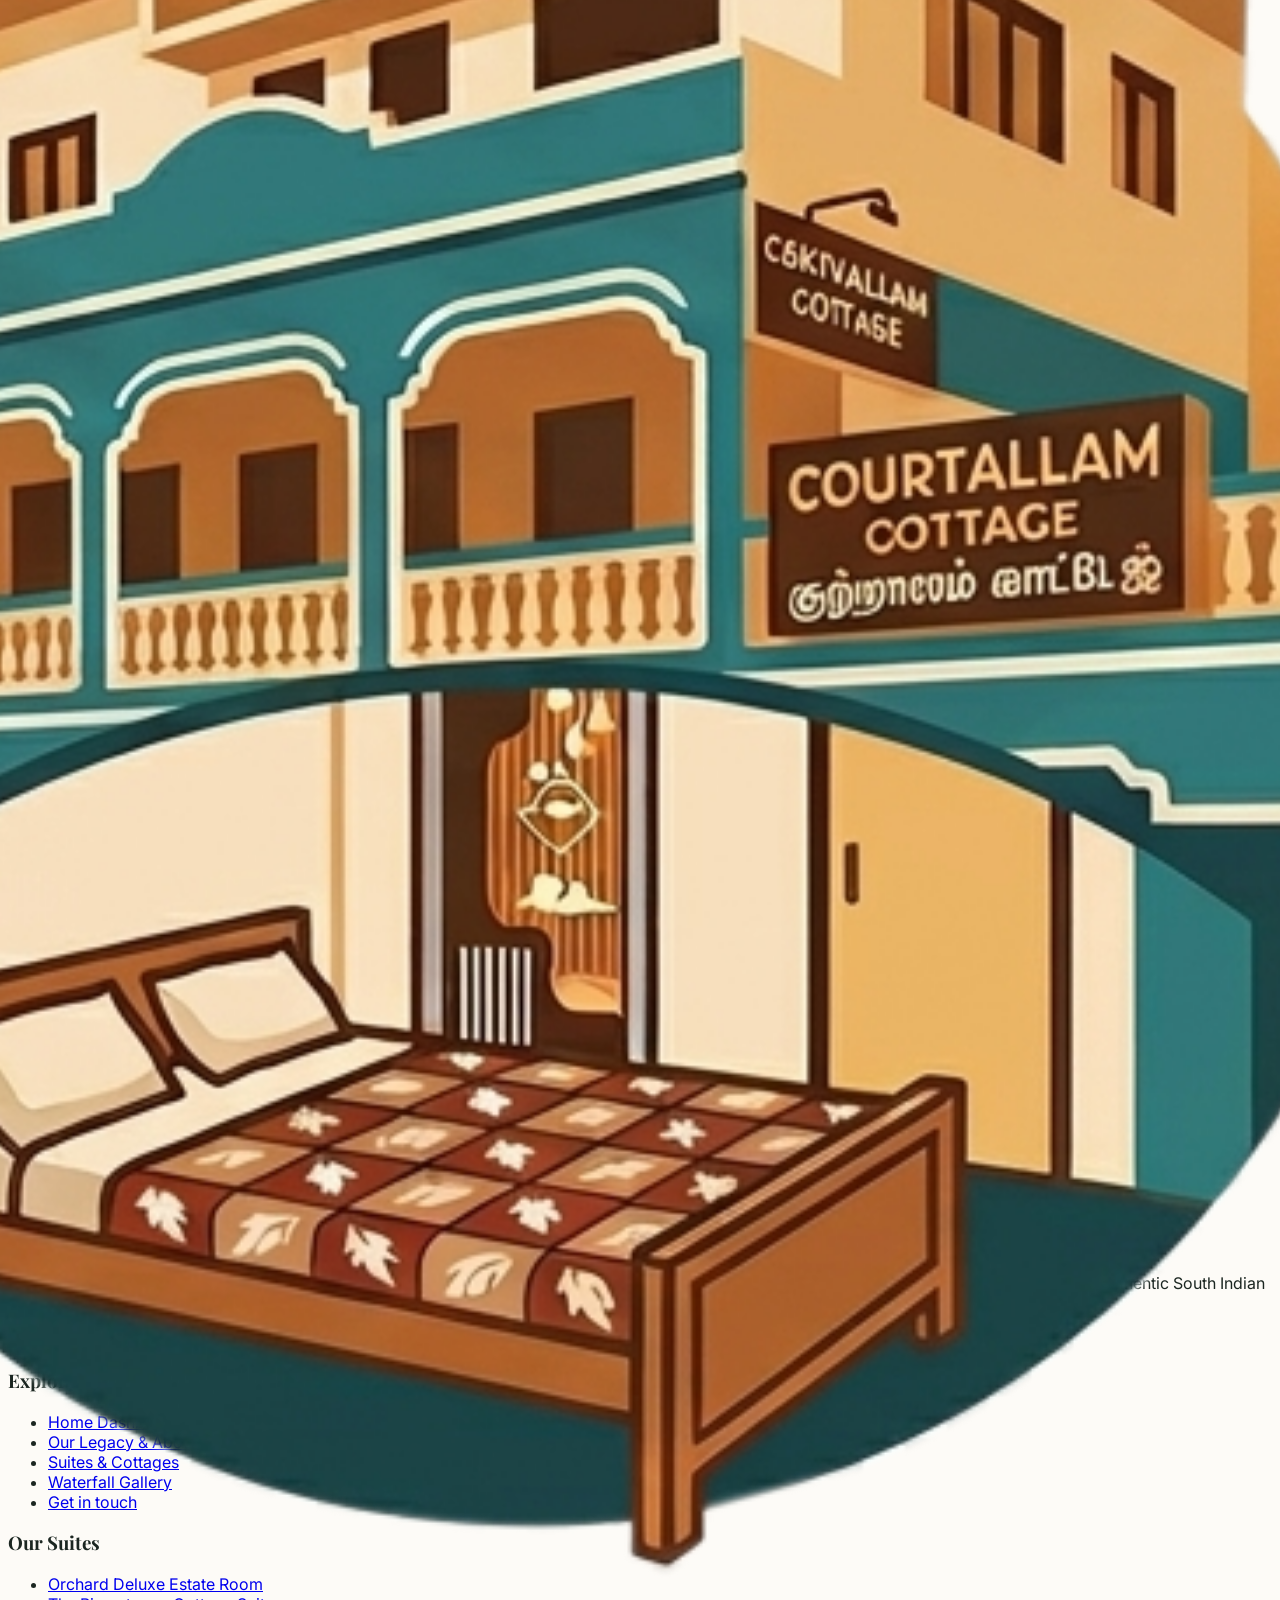
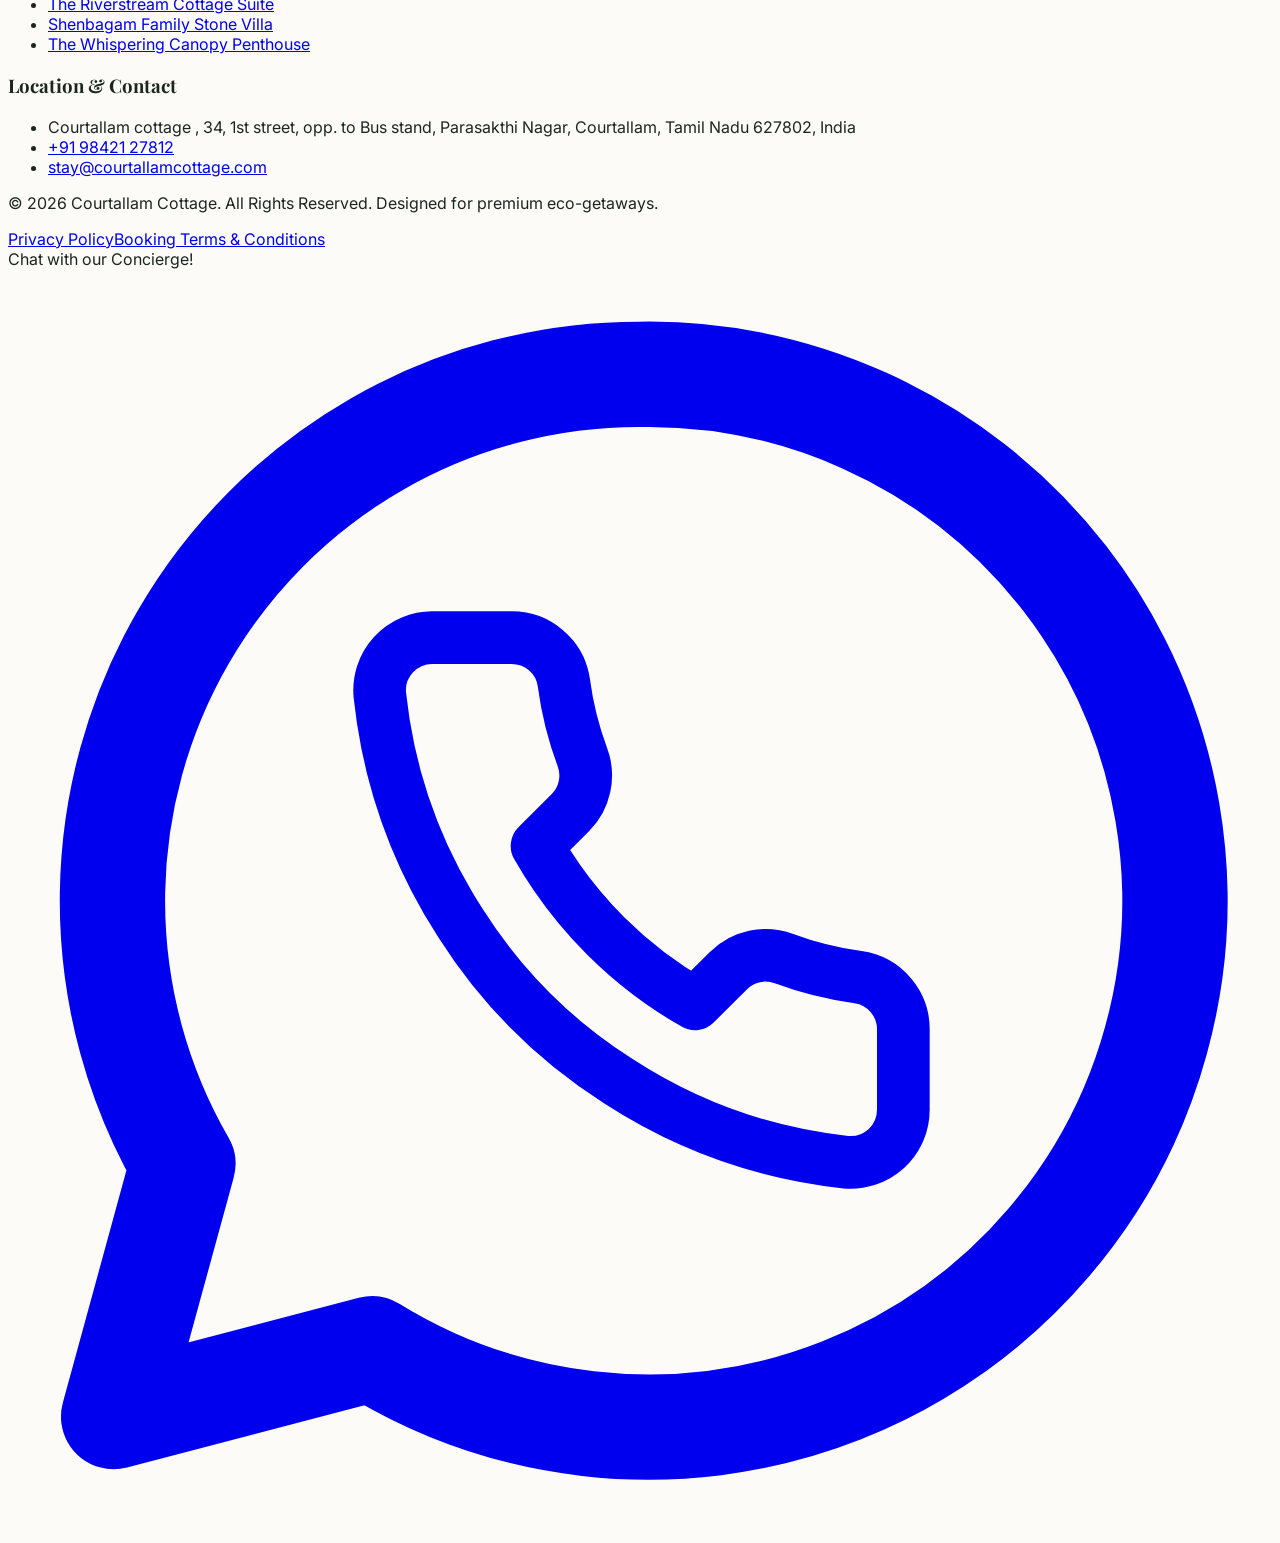
==== commit c647c101: "tax-removed; website-logo updated" ====
--- a/index.html
+++ b/index.html
@@ -278,7 +278,7 @@
 
             <div class="relative z-10 bg-primary text-white p-4 rounded-xl text-xs flex justify-between items-center shadow-md">
               <span>Find us easily with GPS Coordinates</span>
-              <a href="https://maps.google.com/?q=Shenbagadevi+Temple+Road+Courtallam+Tenkasi" target="_blank" rel="noopener noreferrer" class="px-3.5 py-1.5 bg-secondary text-white font-bold rounded-lg text-[10px] hover:opacity-90 uppercase">
+              <a href="#" id="home-map-link" target="_blank" rel="noopener noreferrer" class="px-3.5 py-1.5 bg-secondary text-white font-bold rounded-lg text-[10px] hover:opacity-90 uppercase">
                 Open Maps
               </a>
             </div>
@@ -332,6 +332,7 @@
   <div id="footer-container"></div>
 
   <!-- Central business config and scripts loads -->
+  <script src="assets/js/business_config.js?v=2026052801"></script>
   <script src="assets/js/main.js?v=2026052801"></script>
   <script src="components/header.js"></script>
   <script src="components/footer.js"></script>
@@ -342,6 +343,11 @@
 
   <script>
     document.addEventListener("DOMContentLoaded", () => {
+      const homeMapLink = document.getElementById("home-map-link");
+      if (homeMapLink) {
+        homeMapLink.href = BUSINESS_CONFIG.googleMapsLink;
+      }
+
       // Set hero date default inputs values
       const heroIn = document.getElementById("hero-in");
       const heroOut = document.getElementById("hero-out");
